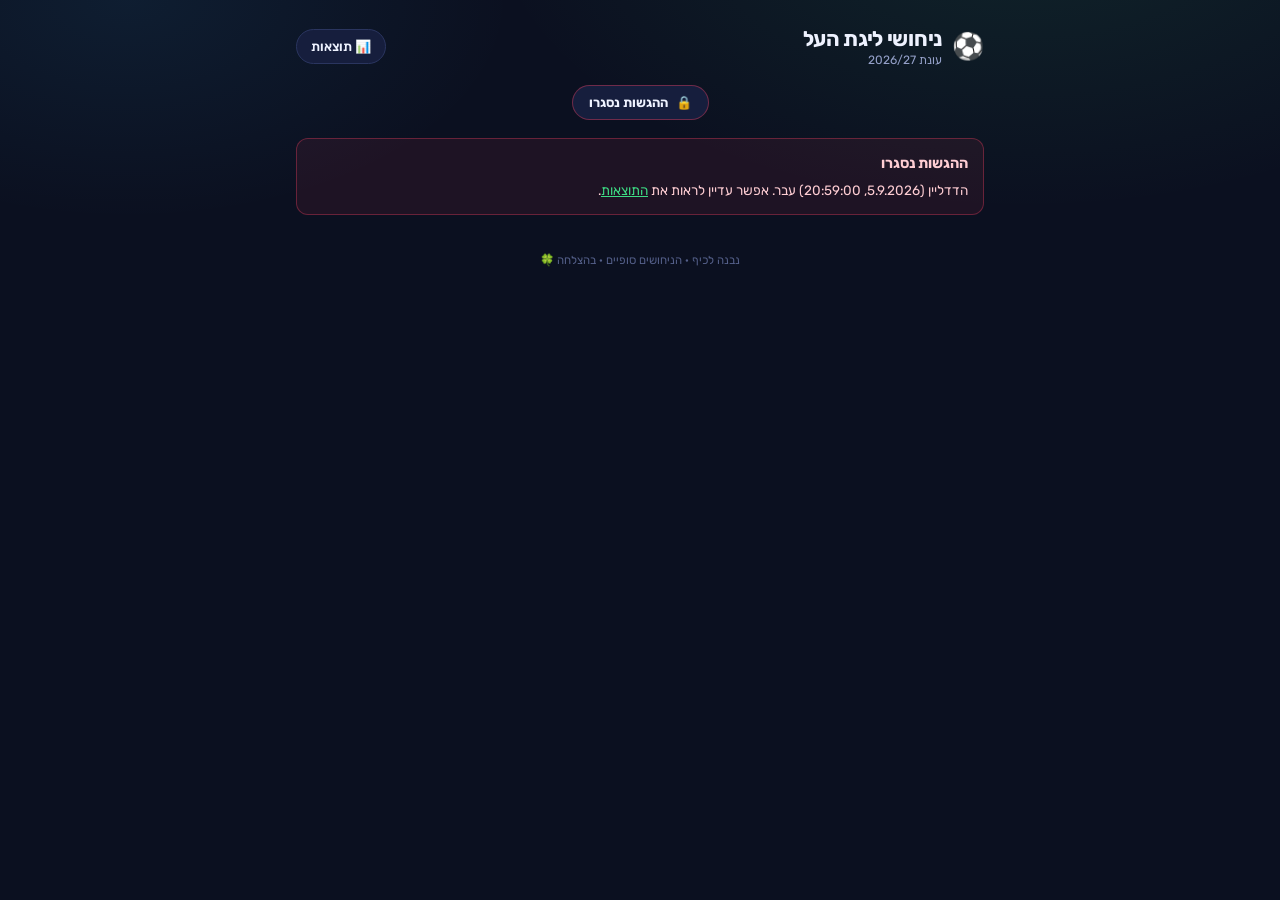
==== index.html @ 3ddcb559 "ניחושי ליגת העל — אתר סטטי לניחוש טבלת הסיום - טופס גרירה של 14 קבוצות (Pointer Events: עכבר + מגע) " ====
<!DOCTYPE html>
<html lang="he" dir="rtl">
<head>
<meta charset="utf-8">
<meta name="viewport" content="width=device-width, initial-scale=1, viewport-fit=cover">
<title>ניחושי ליגת העל</title>
<meta name="description" content="נחשו איפה כל קבוצה תסיים את העונה בליגת העל">
<meta name="theme-color" content="#0b1020">

<meta property="og:title" content="ניחושי ליגת העל">
<meta property="og:description" content="סדרו את 14 הקבוצות לפי המקום שבו הן יסיימו את העונה">
<meta property="og:type" content="website">

<link rel="icon" href="data:image/svg+xml,<svg xmlns='http://www.w3.org/2000/svg' viewBox='0 0 100 100'><text y='.9em' font-size='90'>⚽</text></svg>">
<link rel="preconnect" href="https://fonts.googleapis.com">
<link rel="preconnect" href="https://fonts.gstatic.com" crossorigin>
<link href="https://fonts.googleapis.com/css2?family=Rubik:wght@400;600;700;800&display=swap" rel="stylesheet">
<link rel="stylesheet" href="assets/css/style.css">
</head>
<body>

<div class="wrap">

  <header class="top">
    <div class="brand">
      <div class="ball">⚽</div>
      <div>
        <h1 id="title">ניחושי ליגת העל</h1>
        <div class="season" id="season">עונת 2026/27</div>
      </div>
    </div>
    <a class="navlink" href="stats.html">📊 תוצאות</a>
  </header>

  <div class="deadline" id="deadline" hidden></div>

  <!-- הודעות מערכת (שגיאת הגדרה / דדליין) -->
  <div id="sysnote"></div>

  <!-- ===== מצב א׳: הטופס ===== -->
  <main id="form-view" hidden>

    <section class="card">
      <h2>מי אתה?</h2>
      <p class="hint">השם יוצג לצד הניחוש שלך בעמוד התוצאות.</p>
      <label class="field">
        <span>שם</span>
        <input type="text" id="name" maxlength="24" placeholder="לדוגמה: סהר" autocomplete="name" spellcheck="false">
      </label>
    </section>

    <section class="card">
      <h2 id="order-title">סדר הטבלה בסוף העונה</h2>
      <p class="hint" id="order-hint">גררו את הידית <b>⠿</b> כדי להזיז קבוצה, או השתמשו בחצים. הקבוצה העליונה היא האלופה, שתי התחתונות יורדות ליגה.</p>

      <ul class="list" id="list"></ul>

      <div class="legend">
        <span><i style="background:var(--gold)"></i>אלופה</span>
        <span><i style="background:var(--europe)"></i>אירופה</span>
        <span><i style="background:var(--top)"></i>פלייאוף עליון</span>
        <span><i style="background:var(--relegation)"></i>ירידה</span>
      </div>

      <div class="btn-row" style="margin-top:16px">
        <button class="btn sm ghost" id="shuffle" type="button">🎲 ערבב</button>
        <button class="btn sm ghost" id="reset" type="button">↺ אפס</button>
      </div>
    </section>

    <div id="submit-note"></div>

    <button class="btn primary" id="submit" type="button">שלח את הניחוש שלי 🔒</button>
    <p class="hint" style="text-align:center;margin-top:11px">אחרי השליחה לא ניתן לשנות — אז תחשבו טוב.</p>
  </main>

  <!-- ===== מצב ב׳: כבר הגשת ===== -->
  <main id="done-view" hidden>
    <section class="card">
      <div class="done-hero">
        <div class="big">✅</div>
        <h2 id="done-name">הניחוש שלך נשלח!</h2>
        <p>תודה. עכשיו אפשר לראות מה כולם ניחשו — ולריב על זה.</p>
        <a class="btn primary" href="stats.html" style="text-decoration:none">📊 לעמוד התוצאות</a>
      </div>
    </section>

    <section class="card">
      <h2>הניחוש שלך</h2>
      <div class="mini-table" id="done-table"></div>
      <div class="btn-row" style="margin-top:16px">
        <button class="btn sm ghost" id="unlock" type="button">זה לא אני — נקה את המכשיר</button>
      </div>
    </section>
  </main>

  <p class="foot">נבנה לכיף · הניחושים סופיים · בהצלחה 🍀</p>
</div>

<script src="assets/js/config.js"></script>
<script src="assets/js/store.js"></script>
<script src="assets/js/app.js"></script>
</body>
</html>
---- assets/css/style.css ----
/* ===== בסיס ===== */
:root {
  --bg:          #0b1020;
  --bg-2:        #111834;
  --card:        #161e3d;
  --card-2:      #1d2750;
  --line:        #2a355f;
  --text:        #eef2ff;
  --muted:       #94a0c8;
  --accent:      #3ddc84;
  --accent-2:    #22c55e;

  --gold:        #fbbf24;
  --europe:      #38bdf8;
  --top:         #818cf8;
  --mid:         #64748b;
  --relegation:  #f43f5e;

  --radius:      14px;
  --row-h:       58px;
  --row-gap:     8px;
  --shadow:      0 8px 28px rgba(0,0,0,.45);
}

* { box-sizing: border-box; }

html, body {
  margin: 0;
  padding: 0;
  background: var(--bg);
  color: var(--text);
  font-family: "Rubik", "Assistant", "Segoe UI", system-ui, -apple-system, sans-serif;
  -webkit-text-size-adjust: 100%;
}

body {
  background:
    radial-gradient(900px 500px at 80% -10%, rgba(61,220,132,.10), transparent 60%),
    radial-gradient(700px 400px at 10% 0%,  rgba(56,189,248,.08), transparent 55%),
    var(--bg);
  min-height: 100vh;
}

a { color: var(--accent); }

.wrap {
  max-width: 720px;
  margin: 0 auto;
  padding: 20px 16px 80px;
}

/* ===== כותרת עליונה ===== */
.top {
  display: flex;
  align-items: center;
  justify-content: space-between;
  gap: 12px;
  padding: 6px 0 18px;
}
.brand { display: flex; align-items: center; gap: 10px; min-width: 0; }
.brand .ball { font-size: 26px; line-height: 1; }
.brand h1 {
  font-size: 21px;
  margin: 0;
  font-weight: 700;
  letter-spacing: -.3px;
  white-space: nowrap;
}
.brand .season {
  font-size: 12px;
  color: var(--muted);
  margin-top: 2px;
}

.navlink {
  display: inline-flex;
  align-items: center;
  gap: 6px;
  background: var(--card);
  border: 1px solid var(--line);
  color: var(--text);
  text-decoration: none;
  font-size: 13px;
  font-weight: 600;
  padding: 9px 14px;
  border-radius: 999px;
  white-space: nowrap;
  transition: .15s;
}
.navlink:hover { background: var(--card-2); border-color: var(--accent); }

/* ===== כרטיסים ===== */
.card {
  background: var(--card);
  border: 1px solid var(--line);
  border-radius: var(--radius);
  padding: 18px;
  margin-bottom: 16px;
  box-shadow: var(--shadow);
}
.card h2 {
  margin: 0 0 4px;
  font-size: 16px;
  font-weight: 700;
}
.card .hint {
  margin: 0 0 14px;
  font-size: 13px;
  color: var(--muted);
  line-height: 1.6;
}

/* ===== שדות ===== */
label.field { display: block; margin-bottom: 12px; }
label.field > span {
  display: block;
  font-size: 13px;
  font-weight: 600;
  margin-bottom: 6px;
  color: var(--muted);
}
input[type="text"] {
  width: 100%;
  background: var(--bg-2);
  border: 1px solid var(--line);
  border-radius: 10px;
  color: var(--text);
  font: inherit;
  font-size: 16px;
  padding: 12px 14px;
  outline: none;
  transition: .15s;
}
input[type="text"]:focus { border-color: var(--accent); box-shadow: 0 0 0 3px rgba(61,220,132,.15); }
input[type="text"]::placeholder { color: #5f6b93; }

/* ===== כפתורים ===== */
.btn {
  display: inline-flex;
  align-items: center;
  justify-content: center;
  gap: 8px;
  border: 1px solid var(--line);
  background: var(--card-2);
  color: var(--text);
  font: inherit;
  font-weight: 600;
  font-size: 14px;
  padding: 11px 18px;
  border-radius: 10px;
  cursor: pointer;
  transition: .15s;
  -webkit-tap-highlight-color: transparent;
}
.btn:hover:not(:disabled) { background: #26326a; }
.btn:disabled { opacity: .45; cursor: not-allowed; }
.btn.primary {
  background: linear-gradient(180deg, var(--accent), var(--accent-2));
  border-color: transparent;
  color: #04220f;
  font-size: 16px;
  padding: 15px 22px;
  width: 100%;
}
.btn.primary:hover:not(:disabled) { filter: brightness(1.07); }
.btn.ghost { background: transparent; }
.btn.sm { padding: 8px 12px; font-size: 13px; }

.btn-row { display: flex; gap: 8px; flex-wrap: wrap; }

/* ===== רשימת הגרירה ===== */
.list {
  position: relative;
  display: flex;
  flex-direction: column;
  gap: var(--row-gap);
  margin: 0;
  padding: 0;
  list-style: none;
  touch-action: pan-y;
}

.row {
  display: flex;
  align-items: center;
  gap: 10px;
  height: var(--row-h);
  padding: 0 10px 0 6px;
  background: var(--card-2);
  border: 1px solid var(--line);
  border-radius: 12px;
  will-change: transform;
  user-select: none;
  -webkit-user-select: none;
}
.row.shifting { transition: transform .18s cubic-bezier(.2,.7,.3,1); }
.row.dragging {
  z-index: 30;
  position: relative;
  border-color: var(--accent);
  box-shadow: 0 14px 32px rgba(0,0,0,.6), 0 0 0 1px var(--accent);
  background: #232f61;
}

/* מספר המיקום */
.pos {
  flex: 0 0 34px;
  height: 34px;
  display: grid;
  place-items: center;
  border-radius: 9px;
  font-weight: 800;
  font-size: 15px;
  font-variant-numeric: tabular-nums;
  background: rgba(255,255,255,.06);
  color: var(--muted);
}
.pos[data-zone="champion"]   { background: rgba(251,191,36,.18); color: var(--gold); }
.pos[data-zone="europe"]     { background: rgba(56,189,248,.16); color: var(--europe); }
.pos[data-zone="top"]        { background: rgba(129,140,248,.16); color: var(--top); }
.pos[data-zone="relegation"] { background: rgba(244,63,94,.16);  color: var(--relegation); }

/* פס צבע הקבוצה */
.chip {
  flex: 0 0 5px;
  height: 30px;
  border-radius: 3px;
  background: var(--muted);
}

.tname {
  flex: 1 1 auto;
  min-width: 0;
  font-size: 15.5px;
  font-weight: 600;
  white-space: nowrap;
  overflow: hidden;
  text-overflow: ellipsis;
}

.zonetag {
  flex: 0 0 auto;
  font-size: 10.5px;
  font-weight: 700;
  padding: 3px 8px;
  border-radius: 999px;
  white-space: nowrap;
}
.zonetag[data-zone="champion"]   { background: rgba(251,191,36,.16); color: var(--gold); }
.zonetag[data-zone="relegation"] { background: rgba(244,63,94,.16);  color: var(--relegation); }
.zonetag[data-zone="europe"],
.zonetag[data-zone="top"],
.zonetag[data-zone="mid"] { display: none; }

/* חצים */
.arrows { display: flex; flex-direction: column; gap: 2px; flex: 0 0 auto; }
.arrows button {
  width: 26px; height: 17px;
  display: grid; place-items: center;
  background: rgba(255,255,255,.05);
  border: 0;
  border-radius: 5px;
  color: var(--muted);
  cursor: pointer;
  padding: 0;
  font-size: 9px;
  line-height: 1;
  -webkit-tap-highlight-color: transparent;
}
.arrows button:hover:not(:disabled) { background: rgba(255,255,255,.14); color: var(--text); }
.arrows button:disabled { opacity: .25; cursor: default; }

/* ידית הגרירה */
.grip {
  flex: 0 0 auto;
  width: 34px;
  height: 100%;
  display: grid;
  place-items: center;
  color: #5c6795;
  cursor: grab;
  touch-action: none;           /* חשוב: מאפשר גרירה בנייד בלי לגלול */
  -webkit-tap-highlight-color: transparent;
}
.grip:active { cursor: grabbing; }
.grip svg { display: block; }
.row.dragging .grip { color: var(--accent); }

/* ===== מקרא ===== */
.legend {
  display: flex;
  flex-wrap: wrap;
  gap: 6px 14px;
  font-size: 11.5px;
  color: var(--muted);
  margin-top: 14px;
}
.legend i { width: 9px; height: 9px; border-radius: 3px; display: inline-block; margin-left: 5px; }

/* ===== התראות ===== */
.note {
  border-radius: 12px;
  padding: 13px 15px;
  font-size: 13.5px;
  line-height: 1.65;
  margin-bottom: 16px;
  border: 1px solid;
}
.note.warn  { background: rgba(251,191,36,.08); border-color: rgba(251,191,36,.35); color: #fde68a; }
.note.err   { background: rgba(244,63,94,.08);  border-color: rgba(244,63,94,.35);  color: #fecdd3; }
.note.ok    { background: rgba(61,220,132,.08); border-color: rgba(61,220,132,.35); color: #bbf7d0; }
.note.info  { background: rgba(56,189,248,.08); border-color: rgba(56,189,248,.3);  color: #bae6fd; }
.note strong { display: block; margin-bottom: 3px; font-size: 14.5px; }
.note code {
  background: rgba(0,0,0,.35);
  padding: 1px 6px;
  border-radius: 5px;
  font-size: 12px;
  direction: ltr;
  display: inline-block;
}

/* ===== ספירה לאחור ===== */
.deadline {
  display: flex;
  align-items: center;
  justify-content: center;
  gap: 8px;
  font-size: 13px;
  color: var(--muted);
  background: var(--card);
  border: 1px solid var(--line);
  border-radius: 999px;
  padding: 9px 16px;
  margin: 0 auto 18px;
  width: fit-content;
  max-width: 100%;
  text-align: center;
}
.deadline b { color: var(--text); font-variant-numeric: tabular-nums; }
.deadline.closed { border-color: rgba(244,63,94,.4); color: #fecdd3; }

/* ===== מסך "כבר הגשת" ===== */
.done-hero { text-align: center; padding: 8px 0 4px; }
.done-hero .big { font-size: 44px; line-height: 1; margin-bottom: 10px; }
.done-hero h2 { font-size: 20px; margin: 0 0 6px; }
.done-hero p { color: var(--muted); font-size: 14px; margin: 0 0 18px; line-height: 1.6; }

.mini-table { display: flex; flex-direction: column; gap: 5px; margin-top: 6px; }
.mini-row {
  display: flex;
  align-items: center;
  gap: 9px;
  background: var(--bg-2);
  border: 1px solid var(--line);
  border-radius: 9px;
  padding: 8px 11px;
  font-size: 14px;
}
.mini-row .pos { flex: 0 0 27px; height: 27px; font-size: 13px; border-radius: 7px; }

/* ===== סטטיסטיקות ===== */
.stat-grid {
  display: grid;
  grid-template-columns: repeat(auto-fit, minmax(140px, 1fr));
  gap: 10px;
  margin-bottom: 16px;
}
.stat {
  background: var(--card);
  border: 1px solid var(--line);
  border-radius: 12px;
  padding: 14px;
  text-align: center;
}
.stat .v { font-size: 24px; font-weight: 800; line-height: 1.25; }
.stat .k { font-size: 11.5px; color: var(--muted); margin-top: 4px; }

/* פודיום אלופה */
.vote-list { display: flex; flex-direction: column; gap: 9px; }
.vote {
  display: grid;
  grid-template-columns: 26px 1fr auto;
  align-items: center;
  gap: 10px;
}
.vote .rank { font-size: 17px; text-align: center; }
.vote .bar-wrap { min-width: 0; }
.vote .bar-name { font-size: 13.5px; font-weight: 600; margin-bottom: 5px; }
.vote .bar-bg {
  height: 9px;
  background: rgba(255,255,255,.06);
  border-radius: 999px;
  overflow: hidden;
}
.vote .bar-fill {
  height: 100%;
  border-radius: 999px;
  transition: width .5s cubic-bezier(.2,.8,.3,1);
}
.vote .val { font-size: 12.5px; color: var(--muted); font-variant-numeric: tabular-nums; white-space: nowrap; }

/* טבלה משוקללת */
.table { display: flex; flex-direction: column; gap: 5px; }
.table-head {
  display: grid;
  grid-template-columns: 34px 1fr 62px 52px;
  gap: 9px;
  font-size: 11px;
  color: var(--muted);
  padding: 0 11px 6px;
  font-weight: 600;
}
.trow {
  display: grid;
  grid-template-columns: 34px 1fr 62px 52px;
  align-items: center;
  gap: 9px;
  background: var(--bg-2);
  border: 1px solid var(--line);
  border-radius: 10px;
  padding: 9px 11px;
  cursor: pointer;
  transition: .13s;
  text-align: right;
  font: inherit;
  color: inherit;
  width: 100%;
}
.trow:hover { background: var(--card-2); border-color: var(--accent); }
.trow.open { border-color: var(--accent); background: var(--card-2); }
.trow .nm { font-size: 14.5px; font-weight: 600; display: flex; align-items: center; gap: 8px; min-width: 0; }
.trow .nm span { overflow: hidden; text-overflow: ellipsis; white-space: nowrap; }
.trow .nm i { width: 4px; height: 20px; border-radius: 2px; flex: 0 0 4px; }
.trow .avg { font-size: 14px; font-weight: 700; font-variant-numeric: tabular-nums; text-align: center; }
.trow .rng { font-size: 11.5px; color: var(--muted); text-align: center; font-variant-numeric: tabular-nums; }

/* התפלגות */
.dist { padding: 14px 4px 4px; }
.dist-title { font-size: 13px; color: var(--muted); margin-bottom: 12px; }
.hist {
  display: grid;
  grid-template-columns: repeat(14, 1fr);
  gap: 3px;
  align-items: end;
  height: 118px;
  direction: ltr;
}
.hbar { display: flex; flex-direction: column; justify-content: flex-end; height: 100%; gap: 3px; }
.hbar .b {
  border-radius: 3px 3px 0 0;
  min-height: 2px;
  background: rgba(255,255,255,.10);
  transition: height .45s cubic-bezier(.2,.8,.3,1);
}
.hbar .n { font-size: 9px; color: var(--muted); text-align: center; font-variant-numeric: tabular-nums; }
.hbar .c { font-size: 9.5px; font-weight: 700; text-align: center; height: 12px; }

/* מפת חום */
.heat-scroll { overflow-x: auto; padding-bottom: 6px; }
.heat { display: inline-grid; gap: 3px; direction: rtl; min-width: 100%; }
.heat .hd, .heat .rl {
  font-size: 10px;
  color: var(--muted);
  display: flex;
  align-items: center;
  font-variant-numeric: tabular-nums;
}
.heat .hd { justify-content: center; height: 16px; }
.heat .rl {
  justify-content: flex-start;
  white-space: nowrap;
  padding-left: 8px;
  font-size: 11.5px;
  color: var(--text);
  gap: 6px;
}
.heat .rl i { width: 3px; height: 15px; border-radius: 2px; flex: 0 0 3px; }
.heat .cell {
  height: 22px;
  min-width: 22px;
  border-radius: 4px;
  display: grid;
  place-items: center;
  font-size: 9.5px;
  font-weight: 700;
  font-variant-numeric: tabular-nums;
  background: rgba(255,255,255,.04);
  color: transparent;
}
.heat .cell.on { color: #04220f; }
.heat-note { font-size: 11.5px; color: var(--muted); margin-top: 10px; }

/* הגשות אישיות */
.person {
  border: 1px solid var(--line);
  border-radius: 10px;
  background: var(--bg-2);
  margin-bottom: 7px;
  overflow: hidden;
}
.person > summary {
  padding: 11px 13px;
  cursor: pointer;
  font-size: 14px;
  font-weight: 600;
  display: flex;
  align-items: center;
  justify-content: space-between;
  gap: 10px;
  list-style: none;
}
.person > summary::-webkit-details-marker { display: none; }
.person > summary::after { content: '▾'; color: var(--muted); font-size: 11px; }
.person[open] > summary::after { content: '▴'; }
.person > summary small { color: var(--muted); font-weight: 400; font-size: 11.5px; }
.person-body { padding: 0 11px 11px; }

.empty { text-align: center; color: var(--muted); padding: 34px 16px; font-size: 14px; line-height: 1.7; }

.spinner {
  width: 26px; height: 26px;
  border: 3px solid var(--line);
  border-top-color: var(--accent);
  border-radius: 50%;
  margin: 30px auto;
  animation: spin .8s linear infinite;
}
@keyframes spin { to { transform: rotate(360deg); } }

.foot { text-align: center; color: #55608a; font-size: 11.5px; padding-top: 22px; }

/* ===== מובייל ===== */
@media (max-width: 480px) {
  :root { --row-h: 54px; }
  .wrap { padding: 14px 11px 70px; }
  .brand h1 { font-size: 18px; }
  .tname { font-size: 14.5px; }
  .zonetag { display: none; }
  .card { padding: 14px; }
  .table-head, .trow { grid-template-columns: 30px 1fr 52px 46px; gap: 7px; }
}
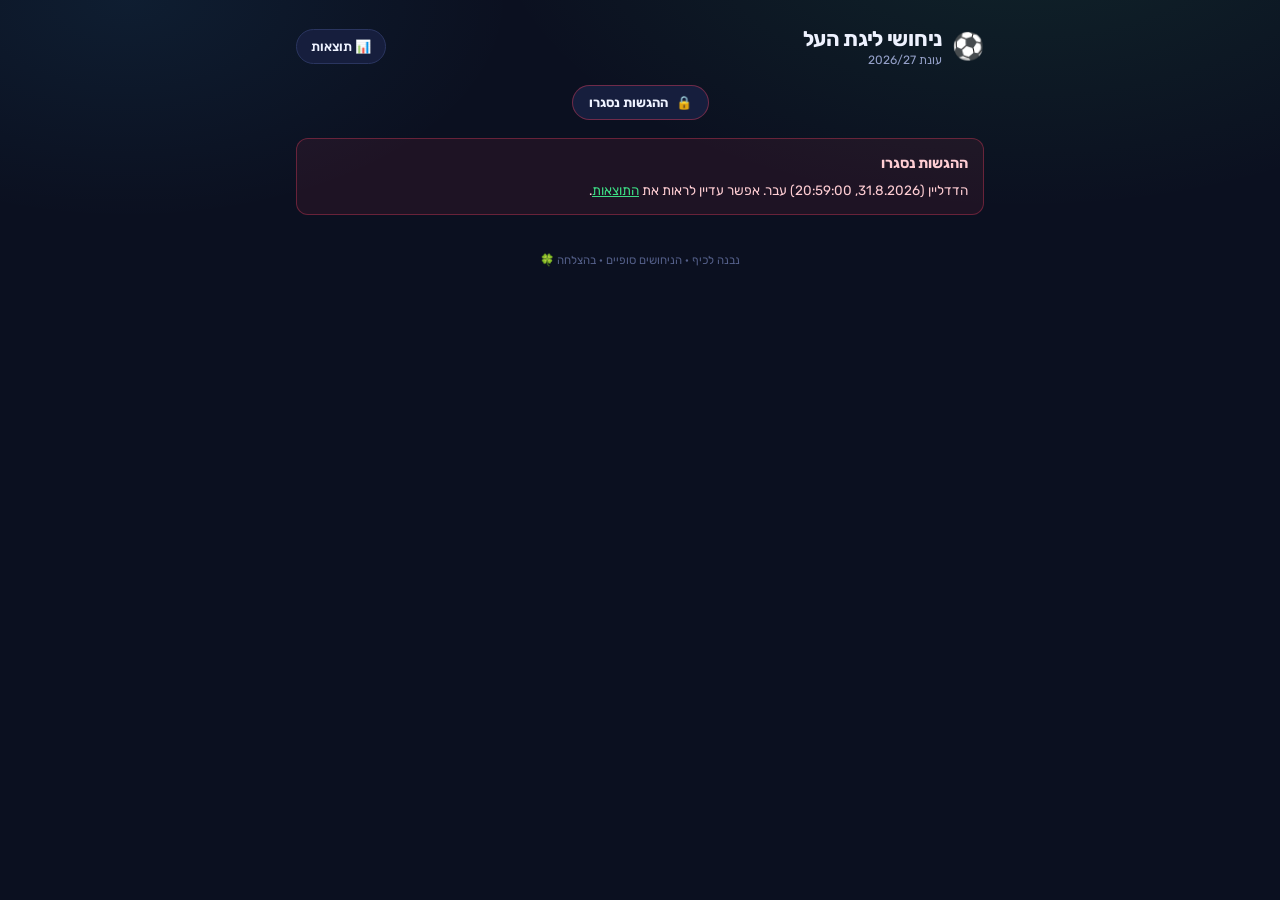
==== commit 62feb4e8: "סטטיסטיקות חדשות + ניחוש זוכת גביע המדינה עמוד התוצאות: - מירוץ לאירופה, והקבוצות שעליהן כולם מסכימי" ====
--- a/index.html
+++ b/index.html
@@ -6,6 +6,8 @@
 <title>ניחושי ליגת העל</title>
 <meta name="description" content="נחשו איפה כל קבוצה תסיים את העונה בליגת העל">
 <meta name="theme-color" content="#0b1020">
+<!-- מונע ממנועי חיפוש לאנדקס את העמוד. למחוק אם רוצים שיהיה ניתן למצוא בגוגל. -->
+<meta name="robots" content="noindex, nofollow">
 
 <meta property="og:title" content="ניחושי ליגת העל">
 <meta property="og:description" content="סדרו את 14 הקבוצות לפי המקום שבו הן יסיימו את העונה">
@@ -68,6 +70,12 @@
       </div>
     </section>
 
+    <section class="card">
+      <h2>🏆 מי תזכה בגביע המדינה?</h2>
+      <p class="hint">זוכת הגביע מקבלת כרטיס לאירופה — גם אם היא לא מסיימת גבוה בליגה. בחרו קבוצה אחת.</p>
+      <div class="chips" id="cup"></div>
+    </section>
+
     <div id="submit-note"></div>
 
     <button class="btn primary" id="submit" type="button">שלח את הניחוש שלי 🔒</button>
@@ -83,6 +91,11 @@
         <p>תודה. עכשיו אפשר לראות מה כולם ניחשו — ולריב על זה.</p>
         <a class="btn primary" href="stats.html" style="text-decoration:none">📊 לעמוד התוצאות</a>
       </div>
+    </section>
+
+    <section class="card">
+      <h2>זוכת הגביע שבחרת</h2>
+      <div class="mini-table" id="done-cup"></div>
     </section>
 
     <section class="card">
--- a/assets/css/style.css
+++ b/assets/css/style.css
@@ -540,3 +540,162 @@
   .card { padding: 14px; }
   .table-head, .trow { grid-template-columns: 30px 1fr 52px 46px; gap: 7px; }
 }
+
+/* ===== זוגות דומים ===== */
+.pair {
+  display: grid;
+  grid-template-columns: 28px 1fr auto;
+  align-items: center;
+  gap: 10px;
+  background: var(--bg-2);
+  border: 1px solid var(--line);
+  border-radius: 10px;
+  padding: 10px 12px;
+  margin-bottom: 6px;
+}
+.pair-medal { font-size: 16px; text-align: center; color: var(--muted); }
+.pair-names { font-size: 14px; font-weight: 600; min-width: 0; }
+.pair-names span { color: var(--muted); font-weight: 400; margin: 0 2px; }
+.pair-pct {
+  font-size: 14px;
+  font-weight: 800;
+  color: var(--accent);
+  font-variant-numeric: tabular-nums;
+}
+
+/* ===== קריאות אמיצות ===== */
+.bold-call {
+  display: grid;
+  grid-template-columns: 24px 1fr auto;
+  align-items: center;
+  gap: 10px;
+  background: var(--bg-2);
+  border: 1px solid var(--line);
+  border-radius: 10px;
+  padding: 10px 12px;
+  margin-bottom: 6px;
+}
+.bold-arrow { font-size: 12px; text-align: center; }
+.bold-arrow.up   { color: var(--accent); }
+.bold-arrow.down { color: var(--relegation); }
+.bold-text { font-size: 13.5px; line-height: 1.55; min-width: 0; }
+.bold-text span { color: var(--muted); font-size: 12px; }
+.bold-gap {
+  font-size: 14px;
+  font-weight: 800;
+  font-variant-numeric: tabular-nums;
+  white-space: nowrap;
+}
+.bold-gap.up   { color: var(--accent); }
+.bold-gap.down { color: var(--relegation); }
+
+/* ===== ראש בראש ===== */
+.h2h-picker {
+  display: flex;
+  align-items: center;
+  gap: 8px;
+  margin-bottom: 16px;
+}
+.h2h-picker select {
+  flex: 1 1 0;
+  min-width: 0;
+  background: var(--bg-2);
+  border: 1px solid var(--line);
+  border-radius: 10px;
+  color: var(--text);
+  font: inherit;
+  font-size: 14px;
+  padding: 10px 12px;
+  cursor: pointer;
+  outline: none;
+}
+.h2h-picker select:focus { border-color: var(--accent); }
+.h2h-picker .vs { font-size: 12px; color: var(--muted); flex: 0 0 auto; }
+
+.h2h-bar {
+  display: flex;
+  height: 26px;
+  border-radius: 8px;
+  overflow: hidden;
+  background: var(--bg-2);
+}
+.h2h-bar div { transition: width .45s cubic-bezier(.2,.8,.3,1); }
+.h2h-legend {
+  display: flex;
+  justify-content: space-between;
+  gap: 12px;
+  font-size: 12.5px;
+  color: var(--muted);
+  margin-top: 10px;
+  flex-wrap: wrap;
+}
+.h2h-legend i {
+  width: 9px; height: 9px; border-radius: 3px;
+  display: inline-block; margin-left: 5px;
+}
+.h2h-legend b { color: var(--text); font-variant-numeric: tabular-nums; }
+.h2h-verdict {
+  font-size: 13.5px;
+  line-height: 1.6;
+  margin-top: 12px;
+  padding-top: 12px;
+  border-top: 1px solid var(--line);
+  color: var(--muted);
+}
+.h2h-verdict b { color: var(--text); }
+
+@media (max-width: 480px) {
+  .h2h-picker { flex-wrap: wrap; }
+  .h2h-picker select { flex: 1 1 100%; }
+  .h2h-picker .vs { width: 100%; text-align: center; }
+  .pair, .bold-call { grid-template-columns: 22px 1fr auto; gap: 8px; }
+  .bold-text { font-size: 12.5px; }
+}
+
+/* ===== בחירת זוכת הגביע ===== */
+.chips {
+  display: flex;
+  flex-wrap: wrap;
+  gap: 7px;
+}
+.chips button {
+  display: inline-flex;
+  align-items: center;
+  gap: 7px;
+  background: var(--bg-2);
+  border: 1px solid var(--line);
+  border-radius: 999px;
+  color: var(--text);
+  font: inherit;
+  font-size: 13.5px;
+  font-weight: 600;
+  padding: 9px 14px 9px 12px;
+  cursor: pointer;
+  transition: .14s;
+  -webkit-tap-highlight-color: transparent;
+}
+.chips button i {
+  width: 8px; height: 8px;
+  border-radius: 50%;
+  flex: 0 0 8px;
+}
+.chips button:hover { border-color: var(--muted); background: var(--card-2); }
+.chips button[aria-pressed="true"] {
+  border-color: var(--gold);
+  background: rgba(251,191,36,.14);
+  color: #fde68a;
+}
+.chips button[aria-pressed="true"]::after {
+  content: '🏆';
+  font-size: 11px;
+}
+
+/* קיבוץ הצ'יפים לפי ליגה */
+.chips-group + .chips-group { margin-top: 16px; }
+.chips-title {
+  font-size: 11.5px;
+  font-weight: 700;
+  color: var(--muted);
+  margin-bottom: 8px;
+  letter-spacing: .3px;
+}
